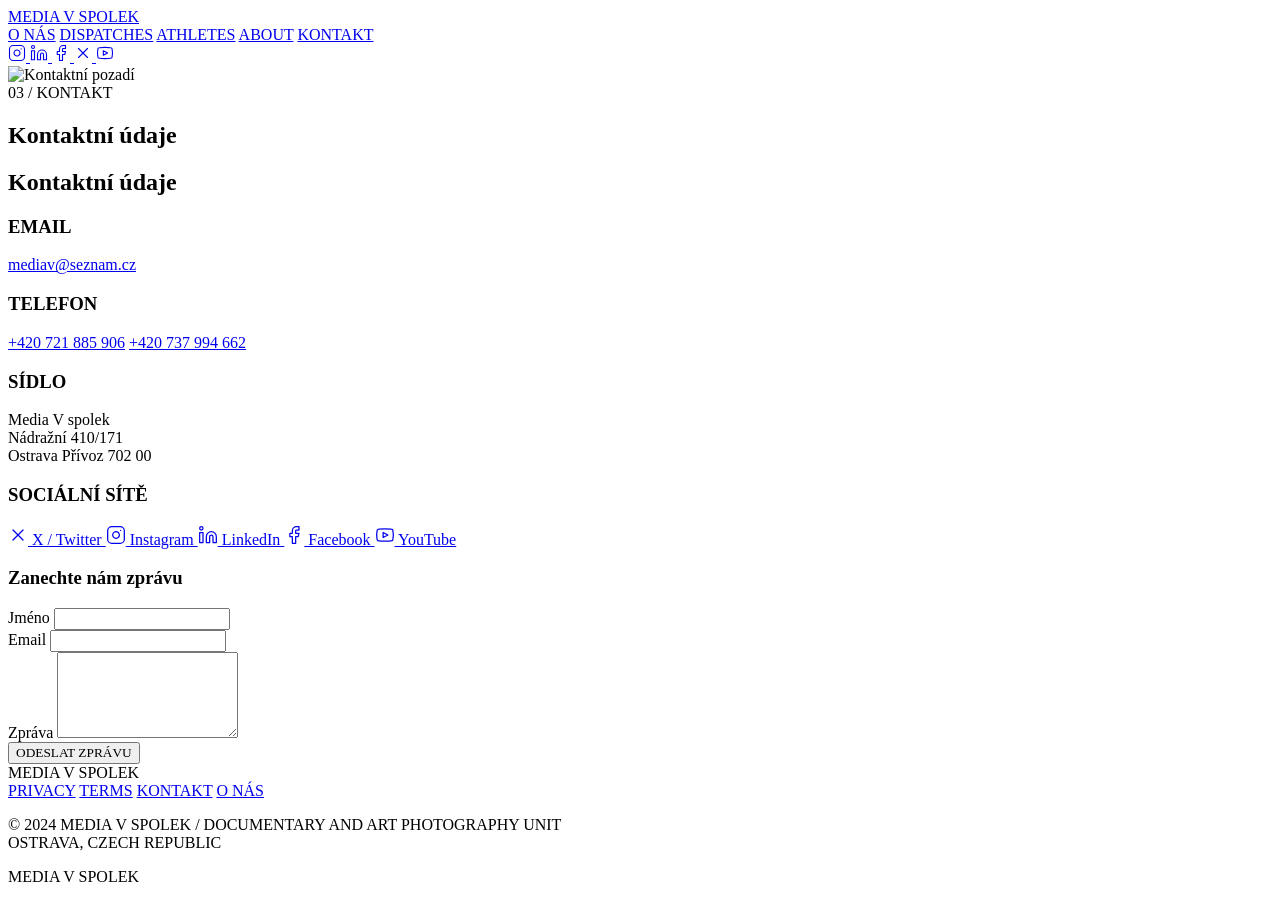
==== kontakt.html @ 4f43160c "Update kontakt.html" ====
<!DOCTYPE html>
<html lang="cs">
<head>
    <!-- Google Tag Manager -->
    <script>(function(w,d,s,l,i){w[l]=w[l]||[];w[l].push({'gtm.start':
    new Date().getTime(),event:'gtm.js'});var f=d.getElementsByTagName(s)[0],
    j=d.createElement(s),dl=l!='dataLayer'?'&l='+l:'';j.async=true;j.src=
    'https://www.googletagmanager.com/gtm.js?id='+i+dl;f.parentNode.insertBefore(j,f);
    })(window,document,'script','dataLayer','GTM-P3286J46');</script>
    <!-- End Google Tag Manager -->
    <meta charset="UTF-8">
    <meta name="viewport" content="width=device-width, initial-scale=1.0">
    <title>Kontakt | Media V Spolek</title>
    
    <!-- Google Fonts -->
    <link rel="preconnect" href="https://fonts.googleapis.com">
    <link rel="preconnect" href="https://fonts.gstatic.com" crossorigin>
    <link href="https://fonts.googleapis.com/css2?family=Epilogue:ital,wght@0,400;0,500;0,700;1,400&family=Public+Sans:wght@400;500;700&family=Space+Grotesk:wght@400;500;700&display=swap" rel="stylesheet">
    
    <!-- Styling -->
    <link rel="stylesheet" href="style.css">
    
    <!-- Tailwind CSS v4 CDN -->
    <script src="https://unpkg.com/@tailwindcss/browser@4"></script>
</head>
<body>
    <!-- Google Tag Manager (noscript) -->
    <noscript><iframe src="https://www.googletagmanager.com/ns.html?id=GTM-P3286J46"
    height="0" width="0" style="display:none;visibility:hidden"></iframe></noscript>
    <!-- End Google Tag Manager (noscript) -->
    <div id="root">
        <!-- Header -->
        <header class="fixed top-0 w-full h-16 z-50 bg-[#131313]/80 backdrop-blur-md border-b border-white/5">
            <div class="flex justify-between items-center px-6 md:px-16 lg:px-20 w-full h-full max-w-screen-2xl mx-auto">
                <a href="index.html" class="font-label font-bold tracking-tighter text-[#F0EDE8] text-lg sm:text-xl shrink-0 hover:opacity-80 transition-opacity">
                    MEDIA V SPOLEK
                </a>
                
                <nav class="hidden lg:flex items-center gap-10">
                    <a href="onas.html" class="font-label uppercase tracking-[0.2em] text-[0.65rem] text-white/60 hover:text-white transition-colors duration-500">O NÁS</a>
                    <a href="#" class="font-label uppercase tracking-[0.2em] text-[0.65rem] text-white/60 hover:text-white transition-colors duration-500">DISPATCHES</a>
                    <a href="#" class="font-label uppercase tracking-[0.2em] text-[0.65rem] text-white/60 hover:text-white transition-colors duration-500">ATHLETES</a>
                    <a href="#" class="font-label uppercase tracking-[0.2em] text-[0.65rem] text-white/60 hover:text-white transition-colors duration-500">ABOUT</a>
                    <a href="kontakt.html" class="font-label uppercase tracking-[0.2em] text-[0.65rem] text-primary-accent border-b border-primary-accent/40 pb-1">KONTAKT</a>
                </nav>

                <div class="flex items-center gap-5 text-primary-accent">
                    <a href="https://www.instagram.com/photo_mediav" target="_blank" rel="noopener noreferrer" class="hover:opacity-75 transition-opacity duration-300">
                        <svg xmlns="http://www.w3.org/2000/svg" width="18" height="18" viewBox="0 0 24 24" fill="none" stroke="currentColor" stroke-width="1.5" stroke-linecap="round" stroke-linejoin="round"><rect width="20" height="20" x="2" y="2" rx="5" ry="5"/><path d="M16 11.37A4 4 0 1 1 12.63 8 4 4 0 0 1 16 11.37z"/><line x1="17.5" x2="17.51" y1="6.5" y2="6.5"/></svg>
                    </a>
                    <a href="https://www.linkedin.com/company/media-v-spolek/" target="_blank" rel="noopener noreferrer" class="hover:opacity-75 transition-opacity duration-300">
                        <svg xmlns="http://www.w3.org/2000/svg" width="18" height="18" viewBox="0 0 24 24" fill="none" stroke="currentColor" stroke-width="1.5" stroke-linecap="round" stroke-linejoin="round"><path d="M16 8a6 6 0 0 1 6 6v7h-4v-7a2 2 0 0 0-2-2 2 2 0 0 0-2 2v7h-4v-7a6 6 0 0 1 6-6z"/><rect width="4" height="12" x="2" y="9"/><circle cx="4" cy="4" r="2"/></svg>
                    </a>
                    <a href="https://www.facebook.com/profile.php?id=61566503103614" target="_blank" rel="noopener noreferrer" class="hover:opacity-75 transition-opacity duration-300">
                        <svg xmlns="http://www.w3.org/2000/svg" width="18" height="18" viewBox="0 0 24 24" fill="none" stroke="currentColor" stroke-width="1.5" stroke-linecap="round" stroke-linejoin="round"><path d="M18 2h-3a5 5 0 0 0-5 5v3H7v4h3v8h4v-8h3l1-4h-4V7a1 1 0 0 1 1-1h3z"/></svg>
                    </a>
                    <a href="https://x.com/mediavspolek" target="_blank" rel="noopener noreferrer" class="hover:opacity-75 transition-opacity duration-300">
                        <svg xmlns="http://www.w3.org/2000/svg" width="18" height="18" viewBox="0 0 24 24" fill="none" stroke="currentColor" stroke-width="1.5" stroke-linecap="round" stroke-linejoin="round"><path d="M18 6 6 18"/><path d="m6 6 12 12"/></svg>
                    </a>
                    <a href="https://www.youtube.com/@MediaV-glm" target="_blank" rel="noopener noreferrer" class="hover:opacity-75 transition-opacity duration-300">
                        <svg xmlns="http://www.w3.org/2000/svg" width="18" height="18" viewBox="0 0 24 24" fill="none" stroke="currentColor" stroke-width="1.5" stroke-linecap="round" stroke-linejoin="round"><path d="M2.5 17a24.12 24.12 0 0 1 0-10 2 2 0 0 1 2-2 58.38 58.38 0 0 1 15 0 2 2 0 0 1 2 2 24.12 24.12 0 0 1 0 10 2 2 0 0 1-2 2 58.38 58.38 0 0 1-15 0 2 2 0 0 1-2-2Z"/><path d="m9.75 15.02 5.75-3.02-5.75-3Z"/></svg>
                    </a>
                </div>
            </div>
        </header>

        <main>
            <!-- Hero Section -->
            <section class="relative w-full h-[50vh] min-h-[400px] overflow-hidden flex items-end pb-12">
                <div class="absolute inset-0 z-0 bg-[#0D0D0D]">
                    <img 
                        class="w-full h-full object-cover opacity-30 contrast-[1.1] grayscale"
                        src="https://lh3.googleusercontent.com/aida-public/[base64]"
                        alt="Kontaktní pozadí"
                        referrerpolicy="no-referrer"
                    >
                    <div class="absolute inset-0 bg-surface/80"></div>
                </div>

                <div class="relative z-10 max-w-screen-2xl mx-auto px-6 md:px-12 w-full">
                    <div class="max-w-5xl">
                        <div class="flex items-center gap-6 mb-8">
                            <div class="w-12 h-[1px] bg-primary-accent/60"></div>
                            <span class="font-label uppercase tracking-[0.3em] text-[0.6rem] text-primary-accent font-medium">
                                03 / KONTAKT
                            </span>
                        </div>
                        
                        <h1 class="font-display font-medium text-4xl sm:text-5xl md:text-7xl leading-[0.98] tracking-tight text-on-surface mb-0 drop-shadow-sm">
                            Kontaktní údaje
                        </h1>
                    </div>
                </div>
            </section>

            <!-- Contact Section -->
            <section class="py-24 md:py-40 px-6 md:px-12 max-w-screen-2xl mx-auto">
                <div class="grid grid-cols-1 lg:grid-cols-12 gap-12 md:gap-20">
                    <div class="lg:col-span-5 scroll-reveal">
                        <h2 class="font-display text-3xl md:text-5xl text-on-surface font-medium mb-12">Kontaktní údaje</h2>
                        
                        <div class="space-y-12">
                            <div>
                                <h3 class="font-label uppercase tracking-[0.2em] text-[0.65rem] text-primary-accent mb-4">EMAIL</h3>
                                <a href="mailto:mediav@seznam.cz" class="font-display text-2xl md:text-3xl hover:text-primary-accent transition-colors">mediav@seznam.cz</a>
                            </div>

                            <div>
                                <h3 class="font-label uppercase tracking-[0.2em] text-[0.65rem] text-primary-accent mb-4">TELEFON</h3>
                                <div class="flex flex-col gap-2">
                                    <a href="tel:+420721885906" class="font-display text-2xl md:text-3xl hover:text-primary-accent transition-colors">+420 721 885 906</a>
                                    <a href="tel:+420737994662" class="font-display text-2xl md:text-3xl hover:text-primary-accent transition-colors">+420 737 994 662</a>
                                </div>
                            </div>

                            <div>
                                <h3 class="font-label uppercase tracking-[0.2em] text-[0.65rem] text-primary-accent mb-4">SÍDLO</h3>
                                <p class="font-body text-secondary-gray text-xl leading-relaxed">
                                    Media V spolek<br>
                                    Nádražní 410/171<br>
                                    Ostrava Přívoz 702 00
                                </p>
                            </div>

                            <div>
                            <div>
                                <h3 class="font-label uppercase tracking-[0.2em] text-[0.65rem] text-primary-accent mb-4">SOCIÁLNÍ SÍTĚ</h3>
                                <div class="flex flex-col gap-5 mt-2">
                                    <a href="https://x.com/mediavspolek" target="_blank" rel="noopener noreferrer" class="flex items-center gap-4 text-on-surface hover:text-primary-accent transition-colors font-display text-xl group">
                                        <svg xmlns="http://www.w3.org/2000/svg" width="20" height="20" viewBox="0 0 24 24" fill="none" stroke="currentColor" stroke-width="1.5" stroke-linecap="round" stroke-linejoin="round" class="text-primary-accent group-hover:scale-110 transition-transform"><path d="M18 6 6 18"/><path d="m6 6 12 12"/></svg>
                                        X / Twitter
                                    </a>
                                    <a href="https://www.instagram.com/photo_mediav" target="_blank" rel="noopener noreferrer" class="flex items-center gap-4 text-on-surface hover:text-primary-accent transition-colors font-display text-xl group">
                                        <svg xmlns="http://www.w3.org/2000/svg" width="20" height="20" viewBox="0 0 24 24" fill="none" stroke="currentColor" stroke-width="1.5" stroke-linecap="round" stroke-linejoin="round" class="text-primary-accent group-hover:scale-110 transition-transform"><rect width="20" height="20" x="2" y="2" rx="5" ry="5"/><path d="M16 11.37A4 4 0 1 1 12.63 8 4 4 0 0 1 16 11.37z"/><line x1="17.5" x2="17.51" y1="6.5" y2="6.5"/></svg>
                                        Instagram
                                    </a>
                                    <a href="https://linkedin.com/company/media-v-spolek" target="_blank" rel="noopener noreferrer" class="flex items-center gap-4 text-on-surface hover:text-primary-accent transition-colors font-display text-xl group">
                                        <svg xmlns="http://www.w3.org/2000/svg" width="20" height="20" viewBox="0 0 24 24" fill="none" stroke="currentColor" stroke-width="1.5" stroke-linecap="round" stroke-linejoin="round" class="text-primary-accent group-hover:scale-110 transition-transform"><path d="M16 8a6 6 0 0 1 6 6v7h-4v-7a2 2 0 0 0-2-2 2 2 0 0 0-2 2v7h-4v-7a6 6 0 0 1 6-6z"/><rect width="4" height="12" x="2" y="9"/><circle cx="4" cy="4" r="2"/></svg>
                                        LinkedIn
                                    </a>
                                    <a href="https://www.facebook.com/profile.php?id=61566503103614" target="_blank" rel="noopener noreferrer" class="flex items-center gap-4 text-on-surface hover:text-primary-accent transition-colors font-display text-xl group">
                                        <svg xmlns="http://www.w3.org/2000/svg" width="20" height="20" viewBox="0 0 24 24" fill="none" stroke="currentColor" stroke-width="1.5" stroke-linecap="round" stroke-linejoin="round" class="text-primary-accent group-hover:scale-110 transition-transform"><path d="M18 2h-3a5 5 0 0 0-5 5v3H7v4h3v8h4v-8h3l1-4h-4V7a1 1 0 0 1 1-1h3z"/></svg>
                                        Facebook
                                    </a>
                                    <a href="https://www.youtube.com/@MediaV-glm" target="_blank" rel="noopener noreferrer" class="flex items-center gap-4 text-on-surface hover:text-primary-accent transition-colors font-display text-xl group">
                                        <svg xmlns="http://www.w3.org/2000/svg" width="20" height="20" viewBox="0 0 24 24" fill="none" stroke="currentColor" stroke-width="1.5" stroke-linecap="round" stroke-linejoin="round" class="text-primary-accent group-hover:scale-110 transition-transform"><path d="M2.5 17a24.12 24.12 0 0 1 0-10 2 2 0 0 1 2-2 58.38 58.38 0 0 1 15 0 2 2 0 0 1 2 2 24.12 24.12 0 0 1 0 10 2 2 0 0 1-2 2 58.38 58.38 0 0 1-15 0 2 2 0 0 1-2-2Z"/><path d="m9.75 15.02 5.75-3.02-5.75-3Z"/></svg>
                                        YouTube
                                    </a>
                                </div>
                            </div>
                            </div>
                        </div>
                    </div>

                    <div class="lg:col-span-7 scroll-reveal">
                        <div class="bg-surface-container/50 p-8 md:p-12 border border-on-surface/5">
                            <h3 class="font-display text-2xl mb-8 font-medium">Zanechte nám zprávu</h3>
                            <form class="space-y-8">
                                <div class="grid grid-cols-1 md:grid-cols-2 gap-8">
                                    <div class="space-y-2">
                                        <label class="font-label text-xs uppercase tracking-widest text-on-surface/60">Jméno</label>
                                        <input type="text" class="w-full bg-transparent border-b border-on-surface/10 py-3 focus:outline-none focus:border-primary-accent transition-colors font-body">
                                    </div>
                                    <div class="space-y-2">
                                        <label class="font-label text-xs uppercase tracking-widest text-on-surface/60">Email</label>
                                        <input type="email" class="w-full bg-transparent border-b border-on-surface/10 py-3 focus:outline-none focus:border-primary-accent transition-colors font-body">
                                    </div>
                                </div>
                                <div class="space-y-2">
                                    <label class="font-label text-xs uppercase tracking-widest text-on-surface/60">Zpráva</label>
                                    <textarea rows="5" class="w-full bg-transparent border-b border-on-surface/10 py-3 focus:outline-none focus:border-primary-accent transition-colors font-body resize-none"></textarea>
                                </div>
                                <button type="submit" class="w-full bg-primary-accent text-white font-label font-bold uppercase tracking-[0.15em] text-[0.7rem] py-6 hover:opacity-90 transition-all duration-500">
                                    ODESLAT ZPRÁVU
                                </button>
                            </form>
                        </div>
                    </div>
                </div>
            </section>
        </main>

        <!-- Footer -->
        <footer class="bg-[#0D0D0D] text-[#F0EDE8] pt-32 pb-16">
            <div class="max-w-7xl mx-auto px-6 md:px-12 grid grid-cols-1 md:grid-cols-3 gap-24 border-b border-white/5 pb-20 relative">
                <div class="flex flex-col justify-between">
                    <div class="font-display italic text-3xl font-light">MEDIA V SPOLEK</div>
                </div>

                <nav class="flex flex-col gap-6">
                    <a href="#" class="font-label uppercase tracking-[0.2em] text-[0.65rem] text-white/40 hover:text-primary-accent transition-colors duration-300">PRIVACY</a>
                    <a href="#" class="font-label uppercase tracking-[0.2em] text-[0.65rem] text-white/40 hover:text-primary-accent transition-colors duration-300">TERMS</a>
                    <a href="kontakt.html" class="font-label uppercase tracking-[0.2em] text-[0.65rem] text-primary-accent transition-colors duration-300">KONTAKT</a>
                    <a href="onas.html" class="font-label uppercase tracking-[0.2em] text-[0.65rem] text-white/40 hover:text-white transition-all duration-300">O NÁS</a>
                </nav>

                <div class="flex flex-col justify-end">
                    <p class="font-label text-[0.6rem] text-white/20 tracking-widest leading-loose">
                        © 2024 MEDIA V SPOLEK / DOCUMENTARY AND ART PHOTOGRAPHY UNIT<br>
                        OSTRAVA, CZECH REPUBLIC
                    </p>
                </div>

                <div class="absolute bottom-4 right-0 font-label font-bold tracking-tighter text-[#F0EDE8]/30 text-sm">
                    MEDIA V SPOLEK
                </div>
            </div>
        </footer>
    </div>

    <!-- Scroll Reveal Logic -->
    <script>
        const observerOptions = {
            threshold: 0.1
        };

        const observer = new IntersectionObserver((entries) => {
            entries.forEach(entry => {
                if (entry.isIntersecting) {
                    entry.target.classList.add('visible');
                }
            });
        }, observerOptions);

        document.querySelectorAll('.scroll-reveal').forEach(el => observer.observe(el));
    </script>
</body>
</html>
---- style.css ----
@import url('https://fonts.googleapis.com/css2?family=Epilogue:ital,wght@0,400;0,500;0,700;1,400&family=Public+Sans:wght@400;500;700&family=Space+Grotesk:wght@400;500;700&display=swap');
@import "tailwindcss";

@theme {
  --color-surface: #F0EDE8;
  --color-on-surface: #0D0D0D;
  --color-primary-accent: #c9a25a;
  --color-secondary-gray: #989898;
  --color-surface-container: #E8E5E0;

  --font-display: "Public Sans", ui-sans-serif, system-ui, sans-serif;
  --font-body: "Epilogue", ui-sans-serif, system-ui, sans-serif;
  --font-label: "Space Grotesk", ui-monospace, SFMono-Regular, monospace;
}

@layer base {
  body {
    @apply bg-surface text-on-surface font-body selection:bg-primary-accent selection:text-white antialiased;
  }
}

/* Custom Utilities */
.scroll-reveal {
  opacity: 0;
  transform: translateY(30px);
  filter: blur(8px);
  transition: all 1.2s cubic-bezier(0.19, 1, 0.22, 1);
}

.scroll-reveal.visible {
  opacity: 1;
  transform: translateY(0);
  filter: blur(0);
}

.portfolio-image {
  @apply transition-all duration-700 ease-out;
}

.portfolio-image:hover {
  @apply scale-105 grayscale-0;
}

/* Font helpers for standalone if needed */
.font-display { font-family: var(--font-display); }
.font-body { font-family: var(--font-body); }
.font-label { font-family: var(--font-label); }
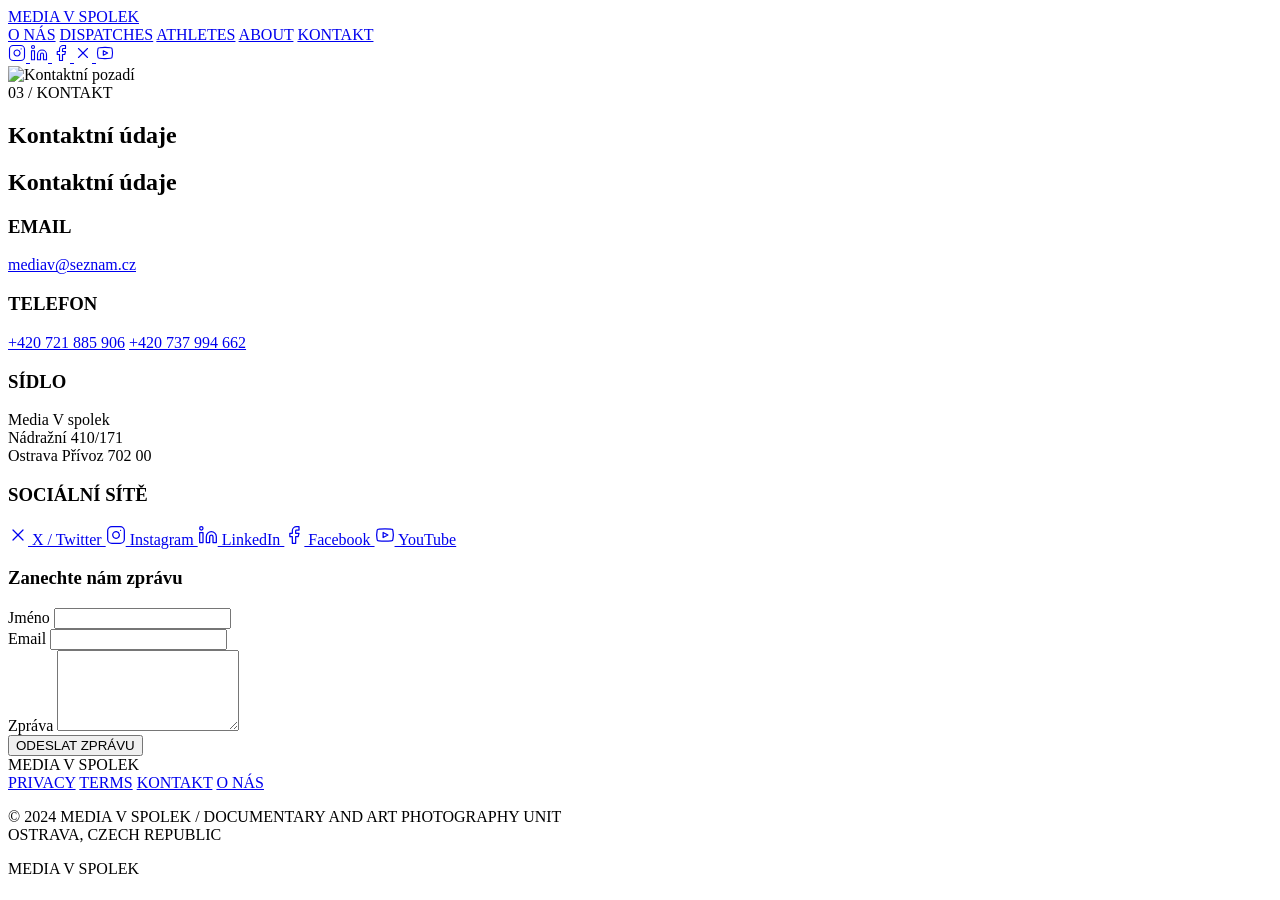
==== commit 217368e3: "Update kontakt.html" ====
--- a/kontakt.html
+++ b/kontakt.html
@@ -17,11 +17,9 @@
     <link rel="preconnect" href="https://fonts.gstatic.com" crossorigin>
     <link href="https://fonts.googleapis.com/css2?family=Epilogue:ital,wght@0,400;0,500;0,700;1,400&family=Public+Sans:wght@400;500;700&family=Space+Grotesk:wght@400;500;700&display=swap" rel="stylesheet">
     
-    <!-- Styling -->
-    <link rel="stylesheet" href="style.css">
-    
     <!-- Tailwind CSS v4 CDN -->
     <script src="https://unpkg.com/@tailwindcss/browser@4"></script>
+    <link rel="stylesheet" href="style.css" type="text/tailwindcss">
 </head>
 <body>
     <!-- Google Tag Manager (noscript) -->
--- a/style.css
+++ b/style.css
@@ -2,11 +2,11 @@
 @import "tailwindcss";
 
 @theme {
-  --color-surface: #F0EDE8;
-  --color-on-surface: #0D0D0D;
+  --color-surface: #0D0D0D;
+  --color-on-surface: #F0EDE8;
   --color-primary-accent: #c9a25a;
   --color-secondary-gray: #989898;
-  --color-surface-container: #E8E5E0;
+  --color-surface-container: #1A1A1A;
 
   --font-display: "Public Sans", ui-sans-serif, system-ui, sans-serif;
   --font-body: "Epilogue", ui-sans-serif, system-ui, sans-serif;
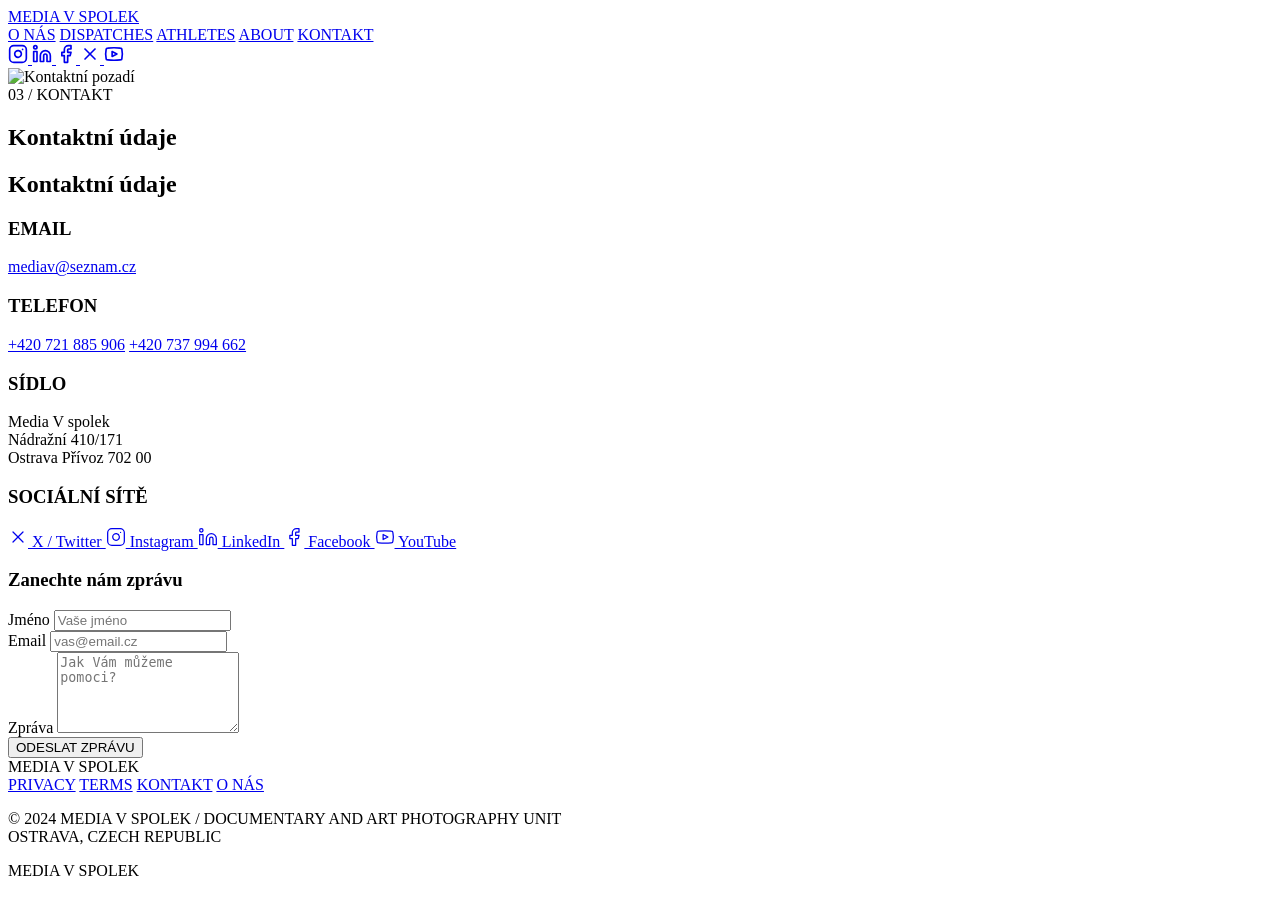
==== commit a5a90451: "Update kontakt.html" ====
--- a/kontakt.html
+++ b/kontakt.html
@@ -28,35 +28,35 @@
     <!-- End Google Tag Manager (noscript) -->
     <div id="root">
         <!-- Header -->
-        <header class="fixed top-0 w-full h-16 z-50 bg-[#131313]/80 backdrop-blur-md border-b border-white/5">
+        <header class="fixed top-0 w-full h-16 z-50 bg-white/10 backdrop-blur-xl border-b border-white/10">
             <div class="flex justify-between items-center px-6 md:px-16 lg:px-20 w-full h-full max-w-screen-2xl mx-auto">
-                <a href="index.html" class="font-label font-bold tracking-tighter text-[#F0EDE8] text-lg sm:text-xl shrink-0 hover:opacity-80 transition-opacity">
+                <a href="index.html" class="font-label font-bold tracking-tighter text-white text-lg sm:text-xl shrink-0 hover:opacity-80 transition-opacity">
                     MEDIA V SPOLEK
                 </a>
                 
                 <nav class="hidden lg:flex items-center gap-10">
-                    <a href="onas.html" class="font-label uppercase tracking-[0.2em] text-[0.65rem] text-white/60 hover:text-white transition-colors duration-500">O NÁS</a>
-                    <a href="#" class="font-label uppercase tracking-[0.2em] text-[0.65rem] text-white/60 hover:text-white transition-colors duration-500">DISPATCHES</a>
-                    <a href="#" class="font-label uppercase tracking-[0.2em] text-[0.65rem] text-white/60 hover:text-white transition-colors duration-500">ATHLETES</a>
-                    <a href="#" class="font-label uppercase tracking-[0.2em] text-[0.65rem] text-white/60 hover:text-white transition-colors duration-500">ABOUT</a>
-                    <a href="kontakt.html" class="font-label uppercase tracking-[0.2em] text-[0.65rem] text-primary-accent border-b border-primary-accent/40 pb-1">KONTAKT</a>
+                    <a href="onas.html" class="font-label uppercase tracking-[0.2em] text-[0.7rem] text-white/70 hover:text-white transition-colors duration-500">O NÁS</a>
+                    <a href="#" class="font-label uppercase tracking-[0.2em] text-[0.7rem] text-white/70 hover:text-white transition-colors duration-500">DISPATCHES</a>
+                    <a href="#" class="font-label uppercase tracking-[0.2em] text-[0.7rem] text-white/70 hover:text-white transition-colors duration-500">ATHLETES</a>
+                    <a href="#" class="font-label uppercase tracking-[0.2em] text-[0.7rem] text-white/70 hover:text-white transition-colors duration-500">ABOUT</a>
+                    <a href="kontakt.html" class="font-label uppercase tracking-[0.2em] text-[0.7rem] text-primary border-b border-primary pb-1">KONTAKT</a>
                 </nav>
 
-                <div class="flex items-center gap-5 text-primary-accent">
-                    <a href="https://www.instagram.com/photo_mediav" target="_blank" rel="noopener noreferrer" class="hover:opacity-75 transition-opacity duration-300">
-                        <svg xmlns="http://www.w3.org/2000/svg" width="18" height="18" viewBox="0 0 24 24" fill="none" stroke="currentColor" stroke-width="1.5" stroke-linecap="round" stroke-linejoin="round"><rect width="20" height="20" x="2" y="2" rx="5" ry="5"/><path d="M16 11.37A4 4 0 1 1 12.63 8 4 4 0 0 1 16 11.37z"/><line x1="17.5" x2="17.51" y1="6.5" y2="6.5"/></svg>
-                    </a>
-                    <a href="https://www.linkedin.com/company/media-v-spolek/" target="_blank" rel="noopener noreferrer" class="hover:opacity-75 transition-opacity duration-300">
-                        <svg xmlns="http://www.w3.org/2000/svg" width="18" height="18" viewBox="0 0 24 24" fill="none" stroke="currentColor" stroke-width="1.5" stroke-linecap="round" stroke-linejoin="round"><path d="M16 8a6 6 0 0 1 6 6v7h-4v-7a2 2 0 0 0-2-2 2 2 0 0 0-2 2v7h-4v-7a6 6 0 0 1 6-6z"/><rect width="4" height="12" x="2" y="9"/><circle cx="4" cy="4" r="2"/></svg>
-                    </a>
-                    <a href="https://www.facebook.com/profile.php?id=61566503103614" target="_blank" rel="noopener noreferrer" class="hover:opacity-75 transition-opacity duration-300">
-                        <svg xmlns="http://www.w3.org/2000/svg" width="18" height="18" viewBox="0 0 24 24" fill="none" stroke="currentColor" stroke-width="1.5" stroke-linecap="round" stroke-linejoin="round"><path d="M18 2h-3a5 5 0 0 0-5 5v3H7v4h3v8h4v-8h3l1-4h-4V7a1 1 0 0 1 1-1h3z"/></svg>
-                    </a>
-                    <a href="https://x.com/mediavspolek" target="_blank" rel="noopener noreferrer" class="hover:opacity-75 transition-opacity duration-300">
-                        <svg xmlns="http://www.w3.org/2000/svg" width="18" height="18" viewBox="0 0 24 24" fill="none" stroke="currentColor" stroke-width="1.5" stroke-linecap="round" stroke-linejoin="round"><path d="M18 6 6 18"/><path d="m6 6 12 12"/></svg>
-                    </a>
-                    <a href="https://www.youtube.com/@MediaV-glm" target="_blank" rel="noopener noreferrer" class="hover:opacity-75 transition-opacity duration-300">
-                        <svg xmlns="http://www.w3.org/2000/svg" width="18" height="18" viewBox="0 0 24 24" fill="none" stroke="currentColor" stroke-width="1.5" stroke-linecap="round" stroke-linejoin="round"><path d="M2.5 17a24.12 24.12 0 0 1 0-10 2 2 0 0 1 2-2 58.38 58.38 0 0 1 15 0 2 2 0 0 1 2 2 24.12 24.12 0 0 1 0 10 2 2 0 0 1-2 2 58.38 58.38 0 0 1-15 0 2 2 0 0 1-2-2Z"/><path d="m9.75 15.02 5.75-3.02-5.75-3Z"/></svg>
+                <div class="flex items-center gap-5 text-primary">
+                    <a href="https://www.instagram.com/photo_mediav" target="_blank" rel="noopener noreferrer" class="hover:scale-110 transition-transform duration-300">
+                        <svg xmlns="http://www.w3.org/2000/svg" width="20" height="20" viewBox="0 0 24 24" fill="none" stroke="currentColor" stroke-width="2" stroke-linecap="round" stroke-linejoin="round"><rect width="20" height="20" x="2" y="2" rx="5" ry="5"/><path d="M16 11.37A4 4 0 1 1 12.63 8 4 4 0 0 1 16 11.37z"/><line x1="17.5" x2="17.51" y1="6.5" y2="6.5"/></svg>
+                    </a>
+                    <a href="https://www.linkedin.com/company/media-v-spolek/" target="_blank" rel="noopener noreferrer" class="hover:scale-110 transition-transform duration-300">
+                        <svg xmlns="http://www.w3.org/2000/svg" width="20" height="20" viewBox="0 0 24 24" fill="none" stroke="currentColor" stroke-width="2" stroke-linecap="round" stroke-linejoin="round"><path d="M16 8a6 6 0 0 1 6 6v7h-4v-7a2 2 0 0 0-2-2 2 2 0 0 0-2 2v7h-4v-7a6 6 0 0 1 6-6z"/><rect width="4" height="12" x="2" y="9"/><circle cx="4" cy="4" r="2"/></svg>
+                    </a>
+                    <a href="https://www.facebook.com/profile.php?id=61566503103614" target="_blank" rel="noopener noreferrer" class="hover:scale-110 transition-transform duration-300">
+                        <svg xmlns="http://www.w3.org/2000/svg" width="20" height="20" viewBox="0 0 24 24" fill="none" stroke="currentColor" stroke-width="2" stroke-linecap="round" stroke-linejoin="round"><path d="M18 2h-3a5 5 0 0 0-5 5v3H7v4h3v8h4v-8h3l1-4h-4V7a1 1 0 0 1 1-1h3z"/></svg>
+                    </a>
+                    <a href="https://x.com/mediavspolek" target="_blank" rel="noopener noreferrer" class="hover:scale-110 transition-transform duration-300">
+                        <svg xmlns="http://www.w3.org/2000/svg" width="20" height="20" viewBox="0 0 24 24" fill="none" stroke="currentColor" stroke-width="2" stroke-linecap="round" stroke-linejoin="round"><path d="M18 6 6 18"/><path d="m6 6 12 12"/></svg>
+                    </a>
+                    <a href="https://www.youtube.com/@MediaV-glm" target="_blank" rel="noopener noreferrer" class="hover:scale-110 transition-transform duration-300">
+                        <svg xmlns="http://www.w3.org/2000/svg" width="20" height="20" viewBox="0 0 24 24" fill="none" stroke="currentColor" stroke-width="2" stroke-linecap="round" stroke-linejoin="round"><path d="M2.5 17a24.12 24.12 0 0 1 0-10 2 2 0 0 1 2-2 58.38 58.38 0 0 1 15 0 2 2 0 0 1 2 2 24.12 24.12 0 0 1 0 10 2 2 0 0 1-2 2 58.38 58.38 0 0 1-15 0 2 2 0 0 1-2-2Z"/><path d="m9.75 15.02 5.75-3.02-5.75-3Z"/></svg>
                     </a>
                 </div>
             </div>
@@ -65,26 +65,26 @@
         <main>
             <!-- Hero Section -->
             <section class="relative w-full h-[50vh] min-h-[400px] overflow-hidden flex items-end pb-12">
-                <div class="absolute inset-0 z-0 bg-[#0D0D0D]">
+                <div class="absolute inset-0 z-0 bg-neutral">
                     <img 
-                        class="w-full h-full object-cover opacity-30 contrast-[1.1] grayscale"
+                        class="w-full h-full object-cover opacity-60 contrast-[1.1] grayscale"
                         src="https://lh3.googleusercontent.com/aida-public/[base64]"
                         alt="Kontaktní pozadí"
                         referrerpolicy="no-referrer"
                     >
-                    <div class="absolute inset-0 bg-surface/80"></div>
+                    <div class="absolute inset-0 bg-gradient-to-t from-neutral via-neutral/30 to-transparent"></div>
                 </div>
 
                 <div class="relative z-10 max-w-screen-2xl mx-auto px-6 md:px-12 w-full">
                     <div class="max-w-5xl">
                         <div class="flex items-center gap-6 mb-8">
-                            <div class="w-12 h-[1px] bg-primary-accent/60"></div>
-                            <span class="font-label uppercase tracking-[0.3em] text-[0.6rem] text-primary-accent font-medium">
+                            <div class="w-12 h-[1px] bg-primary/60"></div>
+                            <span class="micro-label !text-primary">
                                 03 / KONTAKT
                             </span>
                         </div>
                         
-                        <h1 class="font-display font-medium text-4xl sm:text-5xl md:text-7xl leading-[0.98] tracking-tight text-on-surface mb-0 drop-shadow-sm">
+                        <h1 class="font-display font-medium text-4xl sm:text-5xl md:text-7xl leading-[0.98] tracking-tight text-white mb-0 drop-shadow-sm">
                             Kontaktní údaje
                         </h1>
                     </div>
@@ -94,26 +94,26 @@
             <!-- Contact Section -->
             <section class="py-24 md:py-40 px-6 md:px-12 max-w-screen-2xl mx-auto">
                 <div class="grid grid-cols-1 lg:grid-cols-12 gap-12 md:gap-20">
-                    <div class="lg:col-span-5 scroll-reveal">
+                    <div class="lg:col-span-5 scroll-reveal obsidian-card p-12">
                         <h2 class="font-display text-3xl md:text-5xl text-on-surface font-medium mb-12">Kontaktní údaje</h2>
                         
-                        <div class="space-y-12">
-                            <div>
-                                <h3 class="font-label uppercase tracking-[0.2em] text-[0.65rem] text-primary-accent mb-4">EMAIL</h3>
-                                <a href="mailto:mediav@seznam.cz" class="font-display text-2xl md:text-3xl hover:text-primary-accent transition-colors">mediav@seznam.cz</a>
-                            </div>
-
-                            <div>
-                                <h3 class="font-label uppercase tracking-[0.2em] text-[0.65rem] text-primary-accent mb-4">TELEFON</h3>
+                        <div class="space-y-12 text-on-surface">
+                            <div>
+                                <h3 class="micro-label !text-primary mb-4">EMAIL</h3>
+                                <a href="mailto:mediav@seznam.cz" class="font-display text-xl md:text-2xl hover:text-primary transition-colors">mediav@seznam.cz</a>
+                            </div>
+
+                            <div>
+                                <h3 class="micro-label !text-primary mb-4">TELEFON</h3>
                                 <div class="flex flex-col gap-2">
-                                    <a href="tel:+420721885906" class="font-display text-2xl md:text-3xl hover:text-primary-accent transition-colors">+420 721 885 906</a>
-                                    <a href="tel:+420737994662" class="font-display text-2xl md:text-3xl hover:text-primary-accent transition-colors">+420 737 994 662</a>
-                                </div>
-                            </div>
-
-                            <div>
-                                <h3 class="font-label uppercase tracking-[0.2em] text-[0.65rem] text-primary-accent mb-4">SÍDLO</h3>
-                                <p class="font-body text-secondary-gray text-xl leading-relaxed">
+                                    <a href="tel:+420721885906" class="font-display text-xl md:text-2xl hover:text-primary transition-colors">+420 721 885 906</a>
+                                    <a href="tel:+420737994662" class="font-display text-xl md:text-2xl hover:text-primary transition-colors">+420 737 994 662</a>
+                                </div>
+                            </div>
+
+                            <div>
+                                <h3 class="micro-label !text-primary mb-4">SÍDLO</h3>
+                                <p class="font-body text-on-surface/70 text-xl leading-relaxed">
                                     Media V spolek<br>
                                     Nádražní 410/171<br>
                                     Ostrava Přívoz 702 00
@@ -121,54 +121,52 @@
                             </div>
 
                             <div>
-                            <div>
-                                <h3 class="font-label uppercase tracking-[0.2em] text-[0.65rem] text-primary-accent mb-4">SOCIÁLNÍ SÍTĚ</h3>
+                                <h3 class="micro-label !text-primary mb-4">SOCIÁLNÍ SÍTĚ</h3>
                                 <div class="flex flex-col gap-5 mt-2">
-                                    <a href="https://x.com/mediavspolek" target="_blank" rel="noopener noreferrer" class="flex items-center gap-4 text-on-surface hover:text-primary-accent transition-colors font-display text-xl group">
-                                        <svg xmlns="http://www.w3.org/2000/svg" width="20" height="20" viewBox="0 0 24 24" fill="none" stroke="currentColor" stroke-width="1.5" stroke-linecap="round" stroke-linejoin="round" class="text-primary-accent group-hover:scale-110 transition-transform"><path d="M18 6 6 18"/><path d="m6 6 12 12"/></svg>
+                                    <a href="https://x.com/mediavspolek" target="_blank" rel="noopener noreferrer" class="flex items-center gap-4 text-on-surface hover:text-primary transition-colors font-display text-xl group">
+                                        <svg xmlns="http://www.w3.org/2000/svg" width="20" height="20" viewBox="0 0 24 24" fill="none" stroke="currentColor" stroke-width="1.5" stroke-linecap="round" stroke-linejoin="round" class="text-primary group-hover:scale-110 transition-transform"><path d="M18 6 6 18"/><path d="m6 6 12 12"/></svg>
                                         X / Twitter
                                     </a>
-                                    <a href="https://www.instagram.com/photo_mediav" target="_blank" rel="noopener noreferrer" class="flex items-center gap-4 text-on-surface hover:text-primary-accent transition-colors font-display text-xl group">
-                                        <svg xmlns="http://www.w3.org/2000/svg" width="20" height="20" viewBox="0 0 24 24" fill="none" stroke="currentColor" stroke-width="1.5" stroke-linecap="round" stroke-linejoin="round" class="text-primary-accent group-hover:scale-110 transition-transform"><rect width="20" height="20" x="2" y="2" rx="5" ry="5"/><path d="M16 11.37A4 4 0 1 1 12.63 8 4 4 0 0 1 16 11.37z"/><line x1="17.5" x2="17.51" y1="6.5" y2="6.5"/></svg>
+                                    <a href="https://www.instagram.com/photo_mediav" target="_blank" rel="noopener noreferrer" class="flex items-center gap-4 text-on-surface hover:text-primary transition-colors font-display text-xl group">
+                                        <svg xmlns="http://www.w3.org/2000/svg" width="20" height="20" viewBox="0 0 24 24" fill="none" stroke="currentColor" stroke-width="1.5" stroke-linecap="round" stroke-linejoin="round" class="text-primary group-hover:scale-110 transition-transform"><rect width="20" height="20" x="2" y="2" rx="5" ry="5"/><path d="M16 11.37A4 4 0 1 1 12.63 8 4 4 0 0 1 16 11.37z"/><line x1="17.5" x2="17.51" y1="6.5" y2="6.5"/></svg>
                                         Instagram
                                     </a>
-                                    <a href="https://linkedin.com/company/media-v-spolek" target="_blank" rel="noopener noreferrer" class="flex items-center gap-4 text-on-surface hover:text-primary-accent transition-colors font-display text-xl group">
-                                        <svg xmlns="http://www.w3.org/2000/svg" width="20" height="20" viewBox="0 0 24 24" fill="none" stroke="currentColor" stroke-width="1.5" stroke-linecap="round" stroke-linejoin="round" class="text-primary-accent group-hover:scale-110 transition-transform"><path d="M16 8a6 6 0 0 1 6 6v7h-4v-7a2 2 0 0 0-2-2 2 2 0 0 0-2 2v7h-4v-7a6 6 0 0 1 6-6z"/><rect width="4" height="12" x="2" y="9"/><circle cx="4" cy="4" r="2"/></svg>
+                                    <a href="https://linkedin.com/company/media-v-spolek" target="_blank" rel="noopener noreferrer" class="flex items-center gap-4 text-on-surface hover:text-primary transition-colors font-display text-xl group">
+                                        <svg xmlns="http://www.w3.org/2000/svg" width="20" height="20" viewBox="0 0 24 24" fill="none" stroke="currentColor" stroke-width="1.5" stroke-linecap="round" stroke-linejoin="round" class="text-primary group-hover:scale-110 transition-transform"><path d="M16 8a6 6 0 0 1 6 6v7h-4v-7a2 2 0 0 0-2-2 2 2 0 0 0-2 2v7h-4v-7a6 6 0 0 1 6-6z"/><rect width="4" height="12" x="2" y="9"/><circle cx="4" cy="4" r="2"/></svg>
                                         LinkedIn
                                     </a>
-                                    <a href="https://www.facebook.com/profile.php?id=61566503103614" target="_blank" rel="noopener noreferrer" class="flex items-center gap-4 text-on-surface hover:text-primary-accent transition-colors font-display text-xl group">
-                                        <svg xmlns="http://www.w3.org/2000/svg" width="20" height="20" viewBox="0 0 24 24" fill="none" stroke="currentColor" stroke-width="1.5" stroke-linecap="round" stroke-linejoin="round" class="text-primary-accent group-hover:scale-110 transition-transform"><path d="M18 2h-3a5 5 0 0 0-5 5v3H7v4h3v8h4v-8h3l1-4h-4V7a1 1 0 0 1 1-1h3z"/></svg>
+                                    <a href="https://www.facebook.com/profile.php?id=61566503103614" target="_blank" rel="noopener noreferrer" class="flex items-center gap-4 text-on-surface hover:text-primary transition-colors font-display text-xl group">
+                                        <svg xmlns="http://www.w3.org/2000/svg" width="20" height="20" viewBox="0 0 24 24" fill="none" stroke="currentColor" stroke-width="1.5" stroke-linecap="round" stroke-linejoin="round" class="text-primary group-hover:scale-110 transition-transform"><path d="M18 2h-3a5 5 0 0 0-5 5v3H7v4h3v8h4v-8h3l1-4h-4V7a1 1 0 0 1 1-1h3z"/></svg>
                                         Facebook
                                     </a>
-                                    <a href="https://www.youtube.com/@MediaV-glm" target="_blank" rel="noopener noreferrer" class="flex items-center gap-4 text-on-surface hover:text-primary-accent transition-colors font-display text-xl group">
-                                        <svg xmlns="http://www.w3.org/2000/svg" width="20" height="20" viewBox="0 0 24 24" fill="none" stroke="currentColor" stroke-width="1.5" stroke-linecap="round" stroke-linejoin="round" class="text-primary-accent group-hover:scale-110 transition-transform"><path d="M2.5 17a24.12 24.12 0 0 1 0-10 2 2 0 0 1 2-2 58.38 58.38 0 0 1 15 0 2 2 0 0 1 2 2 24.12 24.12 0 0 1 0 10 2 2 0 0 1-2 2 58.38 58.38 0 0 1-15 0 2 2 0 0 1-2-2Z"/><path d="m9.75 15.02 5.75-3.02-5.75-3Z"/></svg>
+                                    <a href="https://www.youtube.com/@MediaV-glm" target="_blank" rel="noopener noreferrer" class="flex items-center gap-4 text-on-surface hover:text-primary transition-colors font-display text-xl group">
+                                        <svg xmlns="http://www.w3.org/2000/svg" width="20" height="20" viewBox="0 0 24 24" fill="none" stroke="currentColor" stroke-width="1.5" stroke-linecap="round" stroke-linejoin="round" class="text-primary group-hover:scale-110 transition-transform"><path d="M2.5 17a24.12 24.12 0 0 1 0-10 2 2 0 0 1 2-2 58.38 58.38 0 0 1 15 0 2 2 0 0 1 2 2 24.12 24.12 0 0 1 0 10 2 2 0 0 1-2 2 58.38 58.38 0 0 1-15 0 2 2 0 0 1-2-2Z"/><path d="m9.75 15.02 5.75-3.02-5.75-3Z"/></svg>
                                         YouTube
                                     </a>
                                 </div>
-                            </div>
                             </div>
                         </div>
                     </div>
 
                     <div class="lg:col-span-7 scroll-reveal">
-                        <div class="bg-surface-container/50 p-8 md:p-12 border border-on-surface/5">
-                            <h3 class="font-display text-2xl mb-8 font-medium">Zanechte nám zprávu</h3>
+                        <div class="obsidian-card p-8 md:p-12 !bg-surface-container border border-white/5 shadow-2xl">
+                            <h3 class="font-display text-2xl mb-8 font-medium text-white">Zanechte nám zprávu</h3>
                             <form class="space-y-8">
                                 <div class="grid grid-cols-1 md:grid-cols-2 gap-8">
                                     <div class="space-y-2">
-                                        <label class="font-label text-xs uppercase tracking-widest text-on-surface/60">Jméno</label>
-                                        <input type="text" class="w-full bg-transparent border-b border-on-surface/10 py-3 focus:outline-none focus:border-primary-accent transition-colors font-body">
+                                        <label class="micro-label">Jméno</label>
+                                        <input type="text" placeholder="Vaše jméno" class="w-full bg-surface/50 border border-white/10 rounded px-4 py-3 focus:outline-none focus:border-primary transition-colors font-body text-on-surface placeholder:text-on-surface/20">
                                     </div>
                                     <div class="space-y-2">
-                                        <label class="font-label text-xs uppercase tracking-widest text-on-surface/60">Email</label>
-                                        <input type="email" class="w-full bg-transparent border-b border-on-surface/10 py-3 focus:outline-none focus:border-primary-accent transition-colors font-body">
+                                        <label class="micro-label">Email</label>
+                                        <input type="email" placeholder="vas@email.cz" class="w-full bg-surface/50 border border-white/10 rounded px-4 py-3 focus:outline-none focus:border-primary transition-colors font-body text-on-surface placeholder:text-on-surface/20">
                                     </div>
                                 </div>
                                 <div class="space-y-2">
-                                    <label class="font-label text-xs uppercase tracking-widest text-on-surface/60">Zpráva</label>
-                                    <textarea rows="5" class="w-full bg-transparent border-b border-on-surface/10 py-3 focus:outline-none focus:border-primary-accent transition-colors font-body resize-none"></textarea>
-                                </div>
-                                <button type="submit" class="w-full bg-primary-accent text-white font-label font-bold uppercase tracking-[0.15em] text-[0.7rem] py-6 hover:opacity-90 transition-all duration-500">
+                                    <label class="micro-label">Zpráva</label>
+                                    <textarea rows="5" placeholder="Jak Vám můžeme pomoci?" class="w-full bg-surface/50 border border-white/10 rounded px-4 py-3 focus:outline-none focus:border-primary transition-colors font-body text-on-surface resize-none placeholder:text-on-surface/20"></textarea>
+                                </div>
+                                <button type="submit" class="btn-primary w-full shadow-lg">
                                     ODESLAT ZPRÁVU
                                 </button>
                             </form>
@@ -179,27 +177,27 @@
         </main>
 
         <!-- Footer -->
-        <footer class="bg-[#0D0D0D] text-[#F0EDE8] pt-32 pb-16">
+        <footer class="bg-surface-container text-on-surface pt-32 pb-16">
             <div class="max-w-7xl mx-auto px-6 md:px-12 grid grid-cols-1 md:grid-cols-3 gap-24 border-b border-white/5 pb-20 relative">
                 <div class="flex flex-col justify-between">
-                    <div class="font-display italic text-3xl font-light">MEDIA V SPOLEK</div>
+                    <div class="font-display italic text-3xl font-light text-white">MEDIA V SPOLEK</div>
                 </div>
 
                 <nav class="flex flex-col gap-6">
-                    <a href="#" class="font-label uppercase tracking-[0.2em] text-[0.65rem] text-white/40 hover:text-primary-accent transition-colors duration-300">PRIVACY</a>
-                    <a href="#" class="font-label uppercase tracking-[0.2em] text-[0.65rem] text-white/40 hover:text-primary-accent transition-colors duration-300">TERMS</a>
-                    <a href="kontakt.html" class="font-label uppercase tracking-[0.2em] text-[0.65rem] text-primary-accent transition-colors duration-300">KONTAKT</a>
-                    <a href="onas.html" class="font-label uppercase tracking-[0.2em] text-[0.65rem] text-white/40 hover:text-white transition-all duration-300">O NÁS</a>
+                    <a href="#" class="btn-secondary !bg-transparent !border !border-white/10 !text-white/60 hover:!text-white">PRIVACY</a>
+                    <a href="#" class="btn-secondary !bg-transparent !border !border-white/10 !text-white/60 hover:!text-white">TERMS</a>
+                    <a href="kontakt.html" class="btn-secondary !text-white">KONTAKT</a>
+                    <a href="onas.html" class="btn-secondary !bg-transparent !border !border-white/10 !text-white/60 hover:!text-white">O NÁS</a>
                 </nav>
 
                 <div class="flex flex-col justify-end">
-                    <p class="font-label text-[0.6rem] text-white/20 tracking-widest leading-loose">
+                    <p class="font-label text-[0.6rem] text-on-surface/20 tracking-widest leading-loose">
                         © 2024 MEDIA V SPOLEK / DOCUMENTARY AND ART PHOTOGRAPHY UNIT<br>
                         OSTRAVA, CZECH REPUBLIC
                     </p>
                 </div>
 
-                <div class="absolute bottom-4 right-0 font-label font-bold tracking-tighter text-[#F0EDE8]/30 text-sm">
+                <div class="absolute bottom-4 right-0 font-label font-bold tracking-tighter text-on-surface/30 text-sm">
                     MEDIA V SPOLEK
                 </div>
             </div>
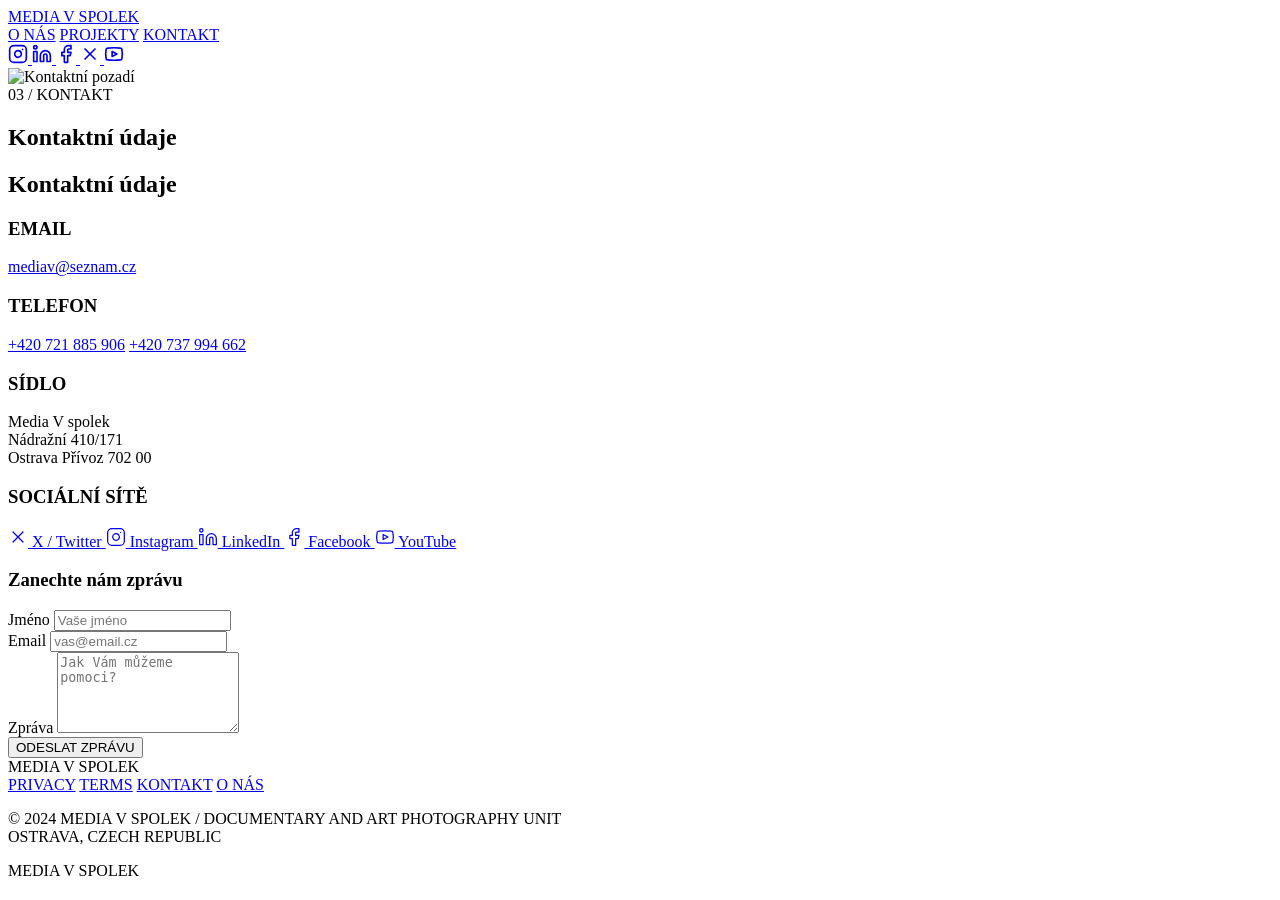
==== commit 4ebe9c77: "Update kontakt.html" ====
--- a/kontakt.html
+++ b/kontakt.html
@@ -28,34 +28,32 @@
     <!-- End Google Tag Manager (noscript) -->
     <div id="root">
         <!-- Header -->
-        <header class="fixed top-0 w-full h-16 z-50 bg-white/10 backdrop-blur-xl border-b border-white/10">
+        <header class="fixed top-0 w-full h-16 z-50 bg-neutral/80 backdrop-blur-xl border-b border-on-surface/5">
             <div class="flex justify-between items-center px-6 md:px-16 lg:px-20 w-full h-full max-w-screen-2xl mx-auto">
-                <a href="index.html" class="font-label font-bold tracking-tighter text-white text-lg sm:text-xl shrink-0 hover:opacity-80 transition-opacity">
+                <a href="index.html" class="font-label font-bold tracking-tighter text-on-surface text-lg sm:text-xl shrink-0 hover:opacity-80 transition-opacity">
                     MEDIA V SPOLEK
                 </a>
                 
                 <nav class="hidden lg:flex items-center gap-10">
-                    <a href="onas.html" class="font-label uppercase tracking-[0.2em] text-[0.7rem] text-white/70 hover:text-white transition-colors duration-500">O NÁS</a>
-                    <a href="#" class="font-label uppercase tracking-[0.2em] text-[0.7rem] text-white/70 hover:text-white transition-colors duration-500">DISPATCHES</a>
-                    <a href="#" class="font-label uppercase tracking-[0.2em] text-[0.7rem] text-white/70 hover:text-white transition-colors duration-500">ATHLETES</a>
-                    <a href="#" class="font-label uppercase tracking-[0.2em] text-[0.7rem] text-white/70 hover:text-white transition-colors duration-500">ABOUT</a>
+                    <a href="onas.html" class="font-label uppercase tracking-[0.2em] text-[0.7rem] text-on-surface/70 hover:text-on-surface transition-colors duration-500">O NÁS</a>
+                    <a href="index.html" class="font-label uppercase tracking-[0.2em] text-[0.7rem] text-on-surface/70 hover:text-on-surface transition-colors duration-500">PROJEKTY</a>
                     <a href="kontakt.html" class="font-label uppercase tracking-[0.2em] text-[0.7rem] text-primary border-b border-primary pb-1">KONTAKT</a>
                 </nav>
 
-                <div class="flex items-center gap-5 text-primary">
-                    <a href="https://www.instagram.com/photo_mediav" target="_blank" rel="noopener noreferrer" class="hover:scale-110 transition-transform duration-300">
+                <div class="flex items-center gap-5 text-on-surface/90">
+                    <a href="https://www.instagram.com/photo_mediav" target="_blank" rel="noopener noreferrer" class="hover:text-primary hover:scale-110 transition-all duration-300">
                         <svg xmlns="http://www.w3.org/2000/svg" width="20" height="20" viewBox="0 0 24 24" fill="none" stroke="currentColor" stroke-width="2" stroke-linecap="round" stroke-linejoin="round"><rect width="20" height="20" x="2" y="2" rx="5" ry="5"/><path d="M16 11.37A4 4 0 1 1 12.63 8 4 4 0 0 1 16 11.37z"/><line x1="17.5" x2="17.51" y1="6.5" y2="6.5"/></svg>
                     </a>
-                    <a href="https://www.linkedin.com/company/media-v-spolek/" target="_blank" rel="noopener noreferrer" class="hover:scale-110 transition-transform duration-300">
+                    <a href="https://www.linkedin.com/company/media-v-spolek/" target="_blank" rel="noopener noreferrer" class="hover:text-primary hover:scale-110 transition-all duration-300">
                         <svg xmlns="http://www.w3.org/2000/svg" width="20" height="20" viewBox="0 0 24 24" fill="none" stroke="currentColor" stroke-width="2" stroke-linecap="round" stroke-linejoin="round"><path d="M16 8a6 6 0 0 1 6 6v7h-4v-7a2 2 0 0 0-2-2 2 2 0 0 0-2 2v7h-4v-7a6 6 0 0 1 6-6z"/><rect width="4" height="12" x="2" y="9"/><circle cx="4" cy="4" r="2"/></svg>
                     </a>
-                    <a href="https://www.facebook.com/profile.php?id=61566503103614" target="_blank" rel="noopener noreferrer" class="hover:scale-110 transition-transform duration-300">
+                    <a href="https://www.facebook.com/profile.php?id=61566503103614" target="_blank" rel="noopener noreferrer" class="hover:text-primary hover:scale-110 transition-all duration-300">
                         <svg xmlns="http://www.w3.org/2000/svg" width="20" height="20" viewBox="0 0 24 24" fill="none" stroke="currentColor" stroke-width="2" stroke-linecap="round" stroke-linejoin="round"><path d="M18 2h-3a5 5 0 0 0-5 5v3H7v4h3v8h4v-8h3l1-4h-4V7a1 1 0 0 1 1-1h3z"/></svg>
                     </a>
-                    <a href="https://x.com/mediavspolek" target="_blank" rel="noopener noreferrer" class="hover:scale-110 transition-transform duration-300">
+                    <a href="https://x.com/mediavspolek" target="_blank" rel="noopener noreferrer" class="hover:text-primary hover:scale-110 transition-all duration-300">
                         <svg xmlns="http://www.w3.org/2000/svg" width="20" height="20" viewBox="0 0 24 24" fill="none" stroke="currentColor" stroke-width="2" stroke-linecap="round" stroke-linejoin="round"><path d="M18 6 6 18"/><path d="m6 6 12 12"/></svg>
                     </a>
-                    <a href="https://www.youtube.com/@MediaV-glm" target="_blank" rel="noopener noreferrer" class="hover:scale-110 transition-transform duration-300">
+                    <a href="https://www.youtube.com/@MediaV-glm" target="_blank" rel="noopener noreferrer" class="hover:text-primary hover:scale-110 transition-all duration-300">
                         <svg xmlns="http://www.w3.org/2000/svg" width="20" height="20" viewBox="0 0 24 24" fill="none" stroke="currentColor" stroke-width="2" stroke-linecap="round" stroke-linejoin="round"><path d="M2.5 17a24.12 24.12 0 0 1 0-10 2 2 0 0 1 2-2 58.38 58.38 0 0 1 15 0 2 2 0 0 1 2 2 24.12 24.12 0 0 1 0 10 2 2 0 0 1-2 2 58.38 58.38 0 0 1-15 0 2 2 0 0 1-2-2Z"/><path d="m9.75 15.02 5.75-3.02-5.75-3Z"/></svg>
                     </a>
                 </div>
@@ -67,12 +65,12 @@
             <section class="relative w-full h-[50vh] min-h-[400px] overflow-hidden flex items-end pb-12">
                 <div class="absolute inset-0 z-0 bg-neutral">
                     <img 
-                        class="w-full h-full object-cover opacity-60 contrast-[1.1] grayscale"
+                        class="w-full h-full object-cover opacity-30 contrast-[1.1] grayscale"
                         src="https://lh3.googleusercontent.com/aida-public/[base64]"
                         alt="Kontaktní pozadí"
                         referrerpolicy="no-referrer"
                     >
-                    <div class="absolute inset-0 bg-gradient-to-t from-neutral via-neutral/30 to-transparent"></div>
+                    <div class="absolute inset-0 bg-gradient-to-t from-surface via-surface/10 to-transparent"></div>
                 </div>
 
                 <div class="relative z-10 max-w-screen-2xl mx-auto px-6 md:px-12 w-full">
@@ -84,7 +82,7 @@
                             </span>
                         </div>
                         
-                        <h1 class="font-display font-medium text-4xl sm:text-5xl md:text-7xl leading-[0.98] tracking-tight text-white mb-0 drop-shadow-sm">
+                        <h1 class="font-display font-medium text-4xl sm:text-5xl md:text-7xl leading-[0.98] tracking-tight text-on-surface mb-0 drop-shadow-sm">
                             Kontaktní údaje
                         </h1>
                     </div>
@@ -149,22 +147,22 @@
                     </div>
 
                     <div class="lg:col-span-7 scroll-reveal">
-                        <div class="obsidian-card p-8 md:p-12 !bg-surface-container border border-white/5 shadow-2xl">
-                            <h3 class="font-display text-2xl mb-8 font-medium text-white">Zanechte nám zprávu</h3>
+                        <div class="obsidian-card p-8 md:p-12 bg-surface-container border border-black/5 shadow-2xl">
+                            <h3 class="font-display text-2xl mb-8 font-medium text-on-surface">Zanechte nám zprávu</h3>
                             <form class="space-y-8">
                                 <div class="grid grid-cols-1 md:grid-cols-2 gap-8">
                                     <div class="space-y-2">
                                         <label class="micro-label">Jméno</label>
-                                        <input type="text" placeholder="Vaše jméno" class="w-full bg-surface/50 border border-white/10 rounded px-4 py-3 focus:outline-none focus:border-primary transition-colors font-body text-on-surface placeholder:text-on-surface/20">
+                                        <input type="text" placeholder="Vaše jméno" class="w-full bg-surface border border-black/10 rounded px-4 py-3 focus:outline-none focus:border-primary transition-colors font-body text-on-surface placeholder:text-on-surface/40">
                                     </div>
                                     <div class="space-y-2">
                                         <label class="micro-label">Email</label>
-                                        <input type="email" placeholder="vas@email.cz" class="w-full bg-surface/50 border border-white/10 rounded px-4 py-3 focus:outline-none focus:border-primary transition-colors font-body text-on-surface placeholder:text-on-surface/20">
+                                        <input type="email" placeholder="vas@email.cz" class="w-full bg-surface border border-black/10 rounded px-4 py-3 focus:outline-none focus:border-primary transition-colors font-body text-on-surface placeholder:text-on-surface/40">
                                     </div>
                                 </div>
                                 <div class="space-y-2">
                                     <label class="micro-label">Zpráva</label>
-                                    <textarea rows="5" placeholder="Jak Vám můžeme pomoci?" class="w-full bg-surface/50 border border-white/10 rounded px-4 py-3 focus:outline-none focus:border-primary transition-colors font-body text-on-surface resize-none placeholder:text-on-surface/20"></textarea>
+                                    <textarea rows="5" placeholder="Jak Vám můžeme pomoci?" class="w-full bg-surface border border-black/10 rounded px-4 py-3 focus:outline-none focus:border-primary transition-colors font-body text-on-surface resize-none placeholder:text-on-surface/40"></textarea>
                                 </div>
                                 <button type="submit" class="btn-primary w-full shadow-lg">
                                     ODESLAT ZPRÁVU
@@ -178,16 +176,16 @@
 
         <!-- Footer -->
         <footer class="bg-surface-container text-on-surface pt-32 pb-16">
-            <div class="max-w-7xl mx-auto px-6 md:px-12 grid grid-cols-1 md:grid-cols-3 gap-24 border-b border-white/5 pb-20 relative">
+            <div class="max-w-7xl mx-auto px-6 md:px-12 grid grid-cols-1 md:grid-cols-3 gap-24 border-b border-on-surface/5 pb-20 relative">
                 <div class="flex flex-col justify-between">
-                    <div class="font-display italic text-3xl font-light text-white">MEDIA V SPOLEK</div>
+                    <div class="font-display italic text-3xl font-light text-on-surface">MEDIA V SPOLEK</div>
                 </div>
 
                 <nav class="flex flex-col gap-6">
-                    <a href="#" class="btn-secondary !bg-transparent !border !border-white/10 !text-white/60 hover:!text-white">PRIVACY</a>
-                    <a href="#" class="btn-secondary !bg-transparent !border !border-white/10 !text-white/60 hover:!text-white">TERMS</a>
-                    <a href="kontakt.html" class="btn-secondary !text-white">KONTAKT</a>
-                    <a href="onas.html" class="btn-secondary !bg-transparent !border !border-white/10 !text-white/60 hover:!text-white">O NÁS</a>
+                    <a href="#" class="btn-secondary !bg-transparent !border !border-on-surface/10 !text-on-surface/60 hover:!text-on-surface">PRIVACY</a>
+                    <a href="#" class="btn-secondary !bg-transparent !border !border-on-surface/10 !text-on-surface/60 hover:!text-on-surface">TERMS</a>
+                    <a href="kontakt.html" class="btn-secondary !text-on-surface">KONTAKT</a>
+                    <a href="onas.html" class="btn-secondary !bg-transparent !border !border-on-surface/10 !text-on-surface/60 hover:!text-on-surface">O NÁS</a>
                 </nav>
 
                 <div class="flex flex-col justify-end">
--- a/style.css
+++ b/style.css
@@ -0,0 +1,87 @@
+@import url('https://fonts.googleapis.com/css2?family=DM+Sans:ital,opsz,wght@0,9..40,100..1000;1,9..40,100..1000&family=Epilogue:ital,wght@0,100..900;1,100..900&family=Space+Grotesk:wght@300..700&display=swap');
+@import "tailwindcss";
+
+@theme {
+    /* Obsidian Reportage Light Color Palette */
+    --color-primary: #C9A25A;
+    --color-secondary: #F8F8F8;
+    --color-neutral: #FFFFFF;
+    --color-tertiary: #666666;
+
+    /* Semantic Mapping */
+    --color-surface: var(--color-neutral);
+    --color-on-surface: #1A1A1A;
+    --color-primary-accent: var(--color-primary);
+    --color-secondary-gray: var(--color-tertiary);
+    --color-surface-container: #F4F2EE;
+
+    /* Typography */
+    --font-display: "DM Sans", ui-sans-serif, system-ui, sans-serif;
+    --font-body: "Epilogue", ui-sans-serif, system-ui, sans-serif;
+    --font-label: "Space Grotesk", ui-monospace, SFMono-Regular, monospace;
+
+    --font-size-hero: 3.5rem;
+
+    /* Radii */
+    --radius-xl: 1.5rem;
+    --radius-lg: 1rem;
+    --radius-md: 0.75rem;
+}
+
+@layer base {
+    body {
+        @apply bg-surface text-on-surface font-body selection:bg-primary-accent selection:text-white antialiased;
+    }
+
+    h1, h2, h3, h4, h5, h6, .hero-title {
+        @apply font-display font-medium tracking-tight;
+    }
+
+    .micro-label {
+        @apply font-label uppercase text-[0.75rem] tracking-[0.15em] text-secondary-gray;
+    }
+}
+
+/* Card Style based on Obsidian Reportage */
+.obsidian-card {
+    @apply bg-surface rounded-xl border border-on-surface/5 shadow-sm overflow-hidden;
+    transition: transform 0.3s ease, shadow 0.3s ease;
+}
+
+/* Button Styles based on Obsidian Reportage */
+.btn-primary {
+    @apply bg-primary text-white font-label font-bold uppercase tracking-[0.1em] text-[0.75rem] py-4 px-8 rounded-md transition-all hover:bg-primary/90 active:scale-95;
+}
+
+.btn-secondary {
+    @apply bg-surface-container text-on-surface font-label font-bold uppercase tracking-[0.1em] text-[0.75rem] py-4 px-8 rounded-md transition-all hover:bg-surface-container/80;
+}
+
+.btn-inverted {
+    @apply bg-on-surface text-surface font-label font-bold uppercase tracking-[0.1em] text-[0.75rem] py-4 px-8 rounded-md transition-all hover:opacity-90;
+}
+
+.btn-outlined {
+    @apply border border-on-surface/10 text-on-surface font-label font-bold uppercase tracking-[0.1em] text-[0.75rem] py-4 px-8 rounded-md transition-all hover:border-on-surface;
+}
+
+.scroll-reveal {
+    opacity: 0;
+    transform: translateY(30px);
+    filter: blur(8px);
+    transition: all 1.2s cubic-bezier(0.19, 1, 0.22, 1);
+}
+
+.scroll-reveal.visible {
+    opacity: 1;
+    transform: translateY(0);
+    filter: blur(0);
+}
+
+.portfolio-image {
+    @apply transition-all duration-700 ease-out;
+}
+
+.portfolio-image:hover {
+    @apply scale-105;
+}
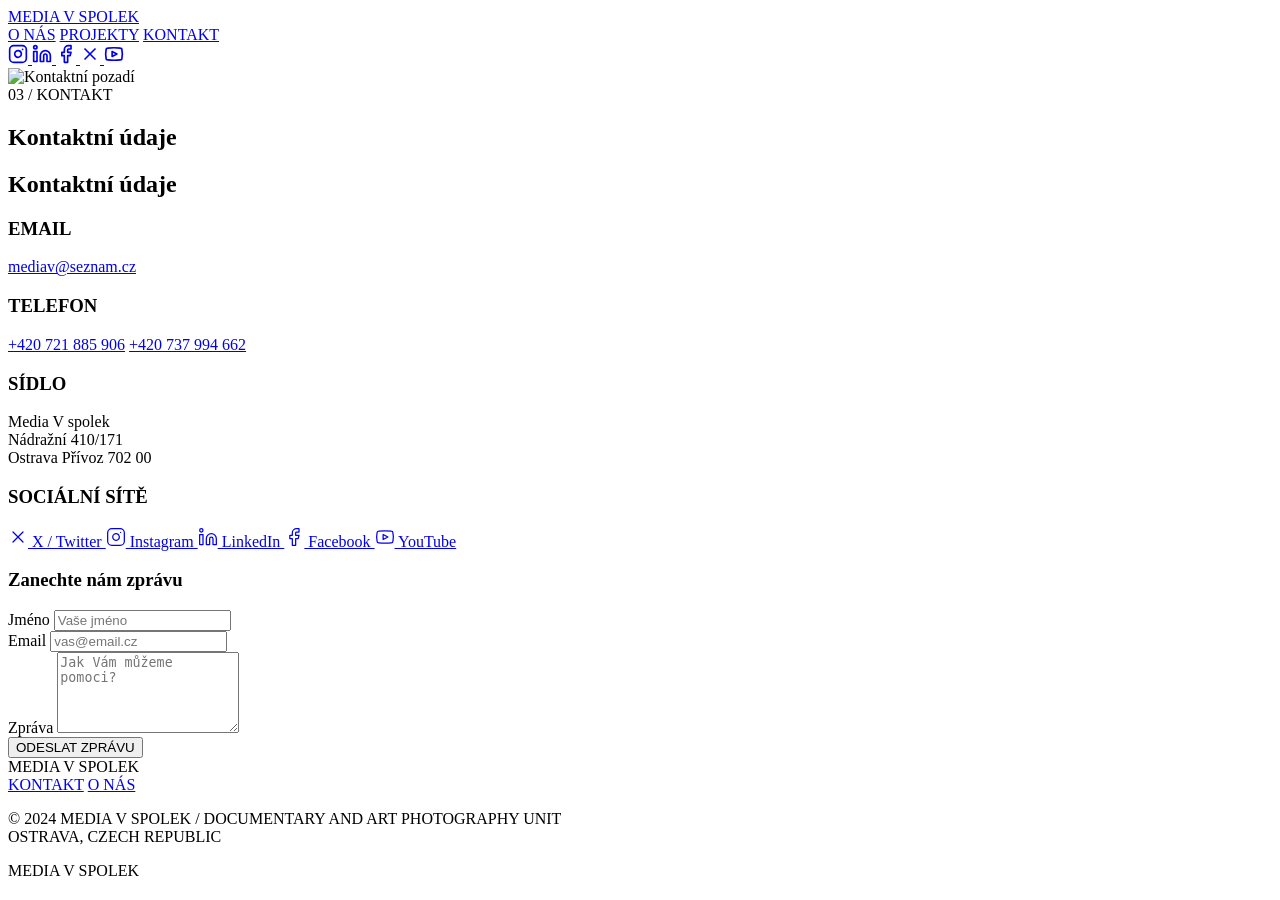
==== commit 0527eaf8: "Update kontakt.html" ====
--- a/kontakt.html
+++ b/kontakt.html
@@ -182,10 +182,8 @@
                 </div>
 
                 <nav class="flex flex-col gap-6">
-                    <a href="#" class="btn-secondary !bg-transparent !border !border-on-surface/10 !text-on-surface/60 hover:!text-on-surface">PRIVACY</a>
-                    <a href="#" class="btn-secondary !bg-transparent !border !border-on-surface/10 !text-on-surface/60 hover:!text-on-surface">TERMS</a>
                     <a href="kontakt.html" class="btn-secondary !text-on-surface">KONTAKT</a>
-                    <a href="onas.html" class="btn-secondary !bg-transparent !border !border-on-surface/10 !text-on-surface/60 hover:!text-on-surface">O NÁS</a>
+                    <a href="onas.html" class="btn-secondary !text-on-surface">O NÁS</a>
                 </nav>
 
                 <div class="flex flex-col justify-end">
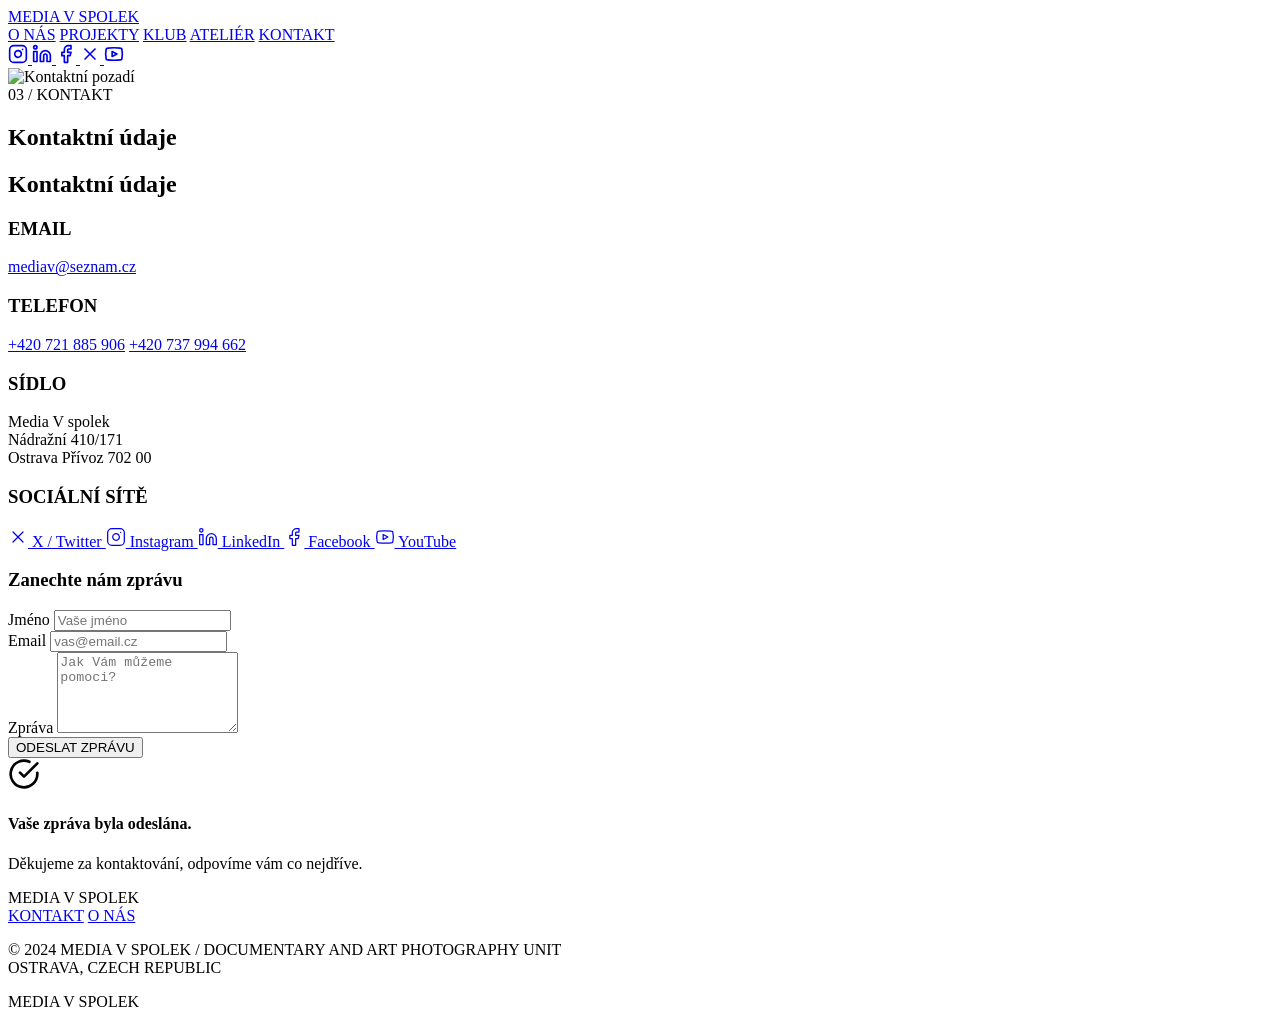
==== commit 59ce9e4b: "Update kontakt.html" ====
--- a/kontakt.html
+++ b/kontakt.html
@@ -28,19 +28,21 @@
     <!-- End Google Tag Manager (noscript) -->
     <div id="root">
         <!-- Header -->
-        <header class="fixed top-0 w-full h-16 z-50 bg-neutral/80 backdrop-blur-xl border-b border-on-surface/5">
-            <div class="flex justify-between items-center px-6 md:px-16 lg:px-20 w-full h-full max-w-screen-2xl mx-auto">
-                <a href="index.html" class="font-label font-bold tracking-tighter text-on-surface text-lg sm:text-xl shrink-0 hover:opacity-80 transition-opacity">
+        <header class="fixed top-0 w-full h-24 lg:h-16 z-50 bg-neutral/80 backdrop-blur-xl border-b border-on-surface/5">
+            <div class="flex flex-wrap justify-between items-center px-6 md:px-16 lg:px-20 w-full h-full max-w-screen-2xl mx-auto py-3 lg:py-0">
+                <a href="index.html" class="font-label font-bold tracking-tighter text-on-surface text-lg sm:text-xl shrink-0 hover:opacity-80 transition-opacity order-1">
                     MEDIA V SPOLEK
                 </a>
                 
-                <nav class="hidden lg:flex items-center gap-10">
+                <nav class="flex lg:flex flex-wrap items-center gap-4 sm:gap-6 justify-center w-full lg:w-auto order-3 lg:order-2 mt-1 lg:mt-0">
                     <a href="onas.html" class="font-label uppercase tracking-[0.2em] text-[0.7rem] text-on-surface/70 hover:text-on-surface transition-colors duration-500">O NÁS</a>
-                    <a href="index.html" class="font-label uppercase tracking-[0.2em] text-[0.7rem] text-on-surface/70 hover:text-on-surface transition-colors duration-500">PROJEKTY</a>
+                    <a href="projekty.html" class="font-label uppercase tracking-[0.2em] text-[0.7rem] text-on-surface/70 hover:text-on-surface transition-colors duration-500">PROJEKTY</a>
+                    <a href="klub.html" class="font-label uppercase tracking-[0.2em] text-[0.7rem] text-on-surface/70 hover:text-on-surface transition-colors duration-500">KLUB</a>
+                    <a href="atelier.html" class="font-label uppercase tracking-[0.2em] text-[0.7rem] text-on-surface/70 hover:text-on-surface transition-colors duration-500">ATELIÉR</a>
                     <a href="kontakt.html" class="font-label uppercase tracking-[0.2em] text-[0.7rem] text-primary border-b border-primary pb-1">KONTAKT</a>
                 </nav>
 
-                <div class="flex items-center gap-5 text-on-surface/90">
+                <div class="flex items-center gap-4 sm:gap-5 text-on-surface/90 order-2 lg:order-3">
                     <a href="https://www.instagram.com/photo_mediav" target="_blank" rel="noopener noreferrer" class="hover:text-primary hover:scale-110 transition-all duration-300">
                         <svg xmlns="http://www.w3.org/2000/svg" width="20" height="20" viewBox="0 0 24 24" fill="none" stroke="currentColor" stroke-width="2" stroke-linecap="round" stroke-linejoin="round"><rect width="20" height="20" x="2" y="2" rx="5" ry="5"/><path d="M16 11.37A4 4 0 1 1 12.63 8 4 4 0 0 1 16 11.37z"/><line x1="17.5" x2="17.51" y1="6.5" y2="6.5"/></svg>
                     </a>
@@ -148,26 +150,36 @@
 
                     <div class="lg:col-span-7 scroll-reveal">
                         <div class="obsidian-card p-8 md:p-12 bg-surface-container border border-black/5 shadow-2xl">
-                            <h3 class="font-display text-2xl mb-8 font-medium text-on-surface">Zanechte nám zprávu</h3>
-                            <form class="space-y-8">
-                                <div class="grid grid-cols-1 md:grid-cols-2 gap-8">
-                                    <div class="space-y-2">
-                                        <label class="micro-label">Jméno</label>
-                                        <input type="text" placeholder="Vaše jméno" class="w-full bg-surface border border-black/10 rounded px-4 py-3 focus:outline-none focus:border-primary transition-colors font-body text-on-surface placeholder:text-on-surface/40">
+                            <div id="form-container">
+                                <h3 class="font-display text-2xl mb-8 font-medium text-on-surface">Zanechte nám zprávu</h3>
+                                <form id="contact-form" class="space-y-8">
+                                    <div class="grid grid-cols-1 md:grid-cols-2 gap-8">
+                                        <div class="space-y-2">
+                                            <label class="micro-label">Jméno</label>
+                                            <input type="text" id="contact-name" name="name" placeholder="Vaše jméno" class="w-full bg-surface border border-black/10 rounded px-4 py-3 focus:outline-none focus:border-primary transition-colors font-body text-on-surface placeholder:text-on-surface/40">
+                                        </div>
+                                        <div class="space-y-2">
+                                            <label class="micro-label">Email</label>
+                                            <input type="email" id="contact-email" name="email" required placeholder="vas@email.cz" class="w-full bg-surface border border-black/10 rounded px-4 py-3 focus:outline-none focus:border-primary transition-colors font-body text-on-surface placeholder:text-on-surface/40">
+                                        </div>
                                     </div>
                                     <div class="space-y-2">
-                                        <label class="micro-label">Email</label>
-                                        <input type="email" placeholder="vas@email.cz" class="w-full bg-surface border border-black/10 rounded px-4 py-3 focus:outline-none focus:border-primary transition-colors font-body text-on-surface placeholder:text-on-surface/40">
+                                        <label class="micro-label">Zpráva</label>
+                                        <textarea id="contact-message" name="message" rows="5" placeholder="Jak Vám můžeme pomoci?" class="w-full bg-surface border border-black/10 rounded px-4 py-3 focus:outline-none focus:border-primary transition-colors font-body text-on-surface resize-none placeholder:text-on-surface/40"></textarea>
                                     </div>
+                                    <button type="submit" class="btn-primary w-full shadow-lg">
+                                        ODESLAT ZPRÁVU
+                                    </button>
+                                </form>
+                            </div>
+
+                            <div id="success-message" class="hidden text-center py-12 space-y-6">
+                                <div class="w-16 h-16 bg-primary/10 rounded-full flex items-center justify-center mx-auto text-primary">
+                                    <svg xmlns="http://www.w3.org/2000/svg" width="32" height="32" viewBox="0 0 24 24" fill="none" stroke="currentColor" stroke-width="2" stroke-linecap="round" stroke-linejoin="round"><path d="M22 11.08V12a10 10 0 1 1-5.93-9.14"/><polyline points="22 4 12 14.01 9 11.01"/></svg>
                                 </div>
-                                <div class="space-y-2">
-                                    <label class="micro-label">Zpráva</label>
-                                    <textarea rows="5" placeholder="Jak Vám můžeme pomoci?" class="w-full bg-surface border border-black/10 rounded px-4 py-3 focus:outline-none focus:border-primary transition-colors font-body text-on-surface resize-none placeholder:text-on-surface/40"></textarea>
-                                </div>
-                                <button type="submit" class="btn-primary w-full shadow-lg">
-                                    ODESLAT ZPRÁVU
-                                </button>
-                            </form>
+                                <h4 class="font-display text-2xl text-on-surface font-medium">Vaše zpráva byla odeslána.</h4>
+                                <p class="text-on-surface/70 font-body text-sm max-w-sm mx-auto">Děkujeme za kontaktování, odpovíme vám co nejdříve.</p>
+                            </div>
                         </div>
                     </div>
                 </div>
@@ -200,7 +212,7 @@
         </footer>
     </div>
 
-    <!-- Scroll Reveal Logic -->
+    <!-- Scroll Reveal Logic & Form Submission -->
     <script>
         const observerOptions = {
             threshold: 0.1
@@ -215,6 +227,68 @@
         }, observerOptions);
 
         document.querySelectorAll('.scroll-reveal').forEach(el => observer.observe(el));
+
+        // Form Submission Handler
+        document.addEventListener('DOMContentLoaded', () => {
+            const form = document.getElementById('contact-form');
+            const formContainer = document.getElementById('form-container');
+            const successMessage = document.getElementById('success-message');
+
+            if (form) {
+                form.addEventListener('submit', async (e) => {
+                    e.preventDefault();
+
+                    const emailInput = document.getElementById('contact-email');
+                    if (!emailInput || !emailInput.value.trim()) {
+                        alert('Položka email musí být vyplněna.');
+                        return;
+                    }
+
+                    const nameInput = document.getElementById('contact-name');
+                    const messageInput = document.getElementById('contact-message');
+
+                    const name = nameInput ? nameInput.value : '';
+                    const email = emailInput.value;
+                    const message = messageInput ? messageInput.value : '';
+
+                    const submitBtn = form.querySelector('button[type="submit"]');
+                    if (submitBtn) {
+                        submitBtn.disabled = true;
+                        submitBtn.textContent = 'ODESÍLÁ SE...';
+                    }
+
+                    try {
+                        const response = await fetch('https://formsubmit.co/ajax/mediav@seznam.cz', {
+                            method: 'POST',
+                            headers: {
+                                'Content-Type': 'application/json',
+                                'Accept': 'application/json'
+                            },
+                            body: JSON.stringify({
+                                name: name,
+                                email: email,
+                                message: message,
+                                _subject: 'Zpráva z kontaktního webu Media V Spolek'
+                            })
+                        });
+
+                        if (formContainer) formContainer.classList.add('hidden');
+                        if (successMessage) {
+                            successMessage.classList.remove('hidden');
+                            successMessage.classList.add('block');
+                        }
+                    } catch (err) {
+                        console.error('Error submitting form:', err);
+                        // Fallback: show success state to keep UX seamless
+                        if (formContainer) formContainer.classList.add('hidden');
+                        if (successMessage) {
+                            successMessage.classList.remove('hidden');
+                            successMessage.classList.add('block');
+                        }
+                    }
+                });
+            }
+        });
     </script>
 </body>
 </html>
